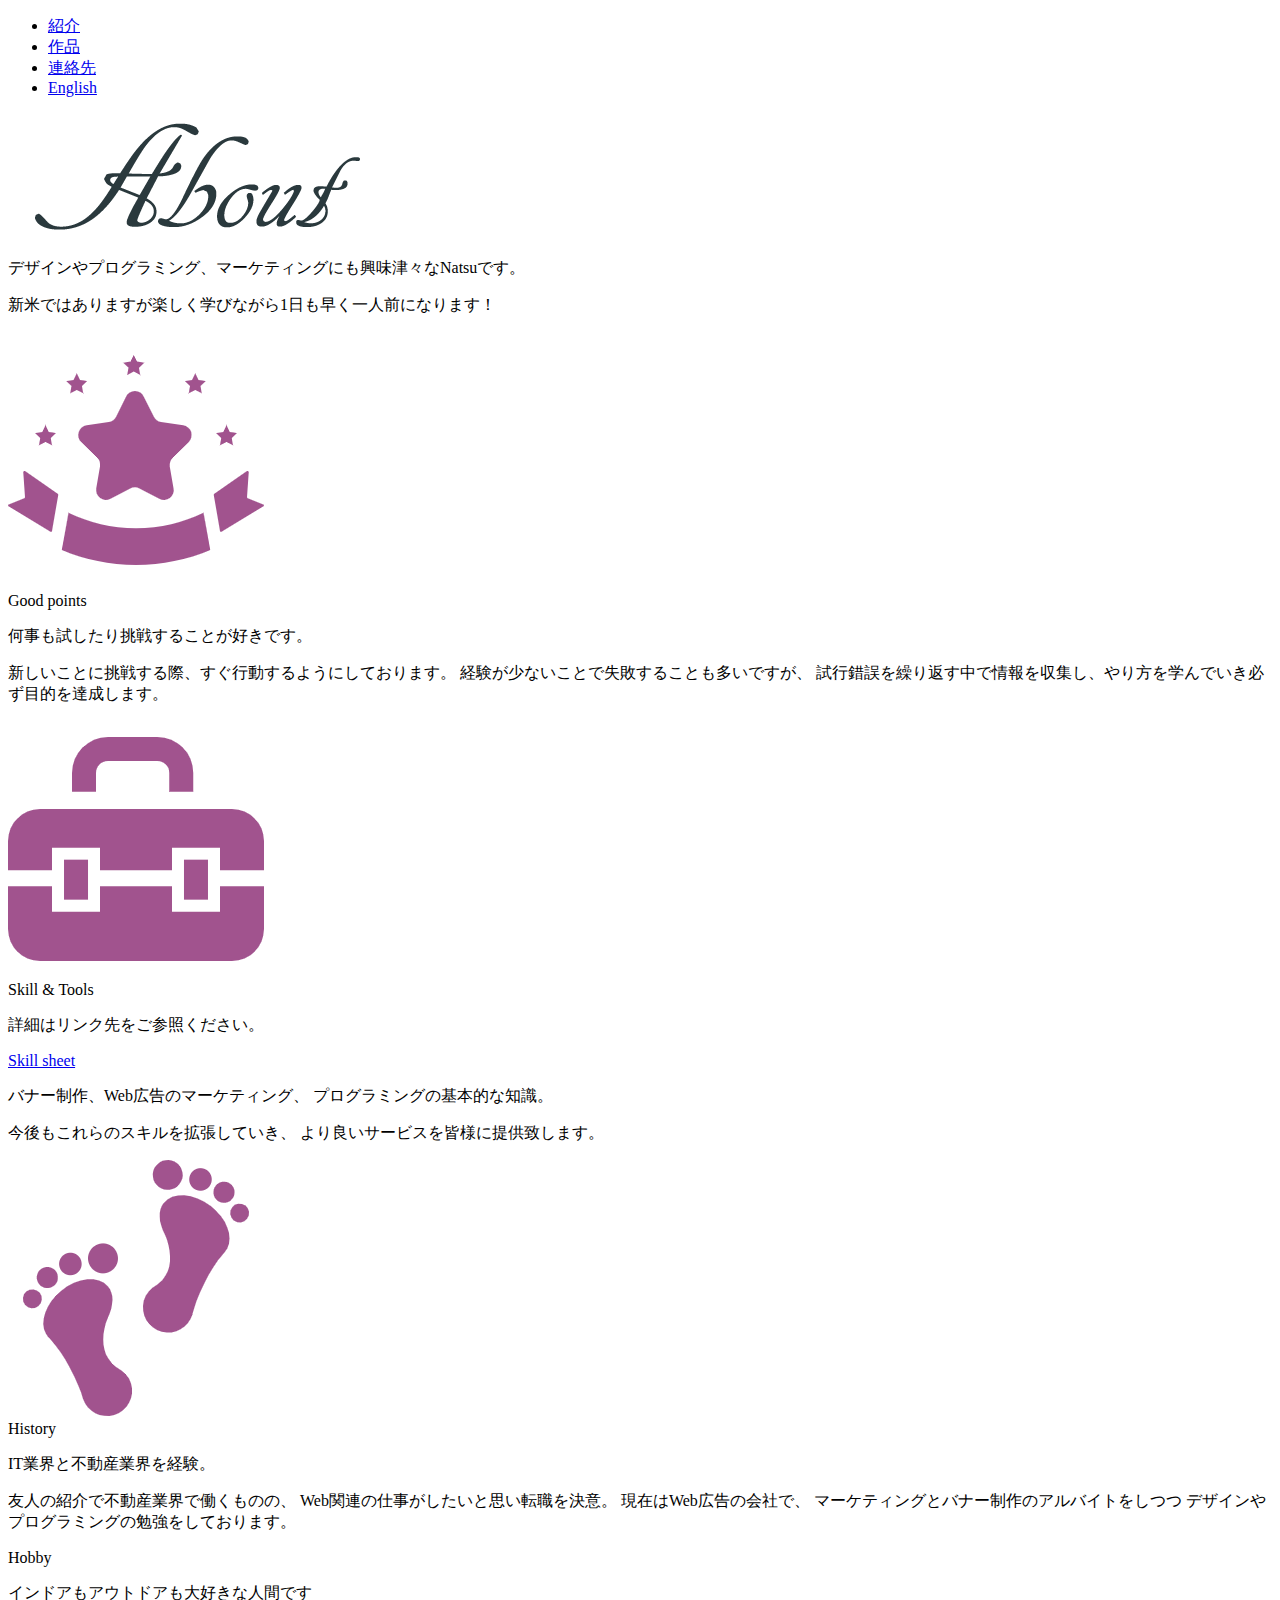
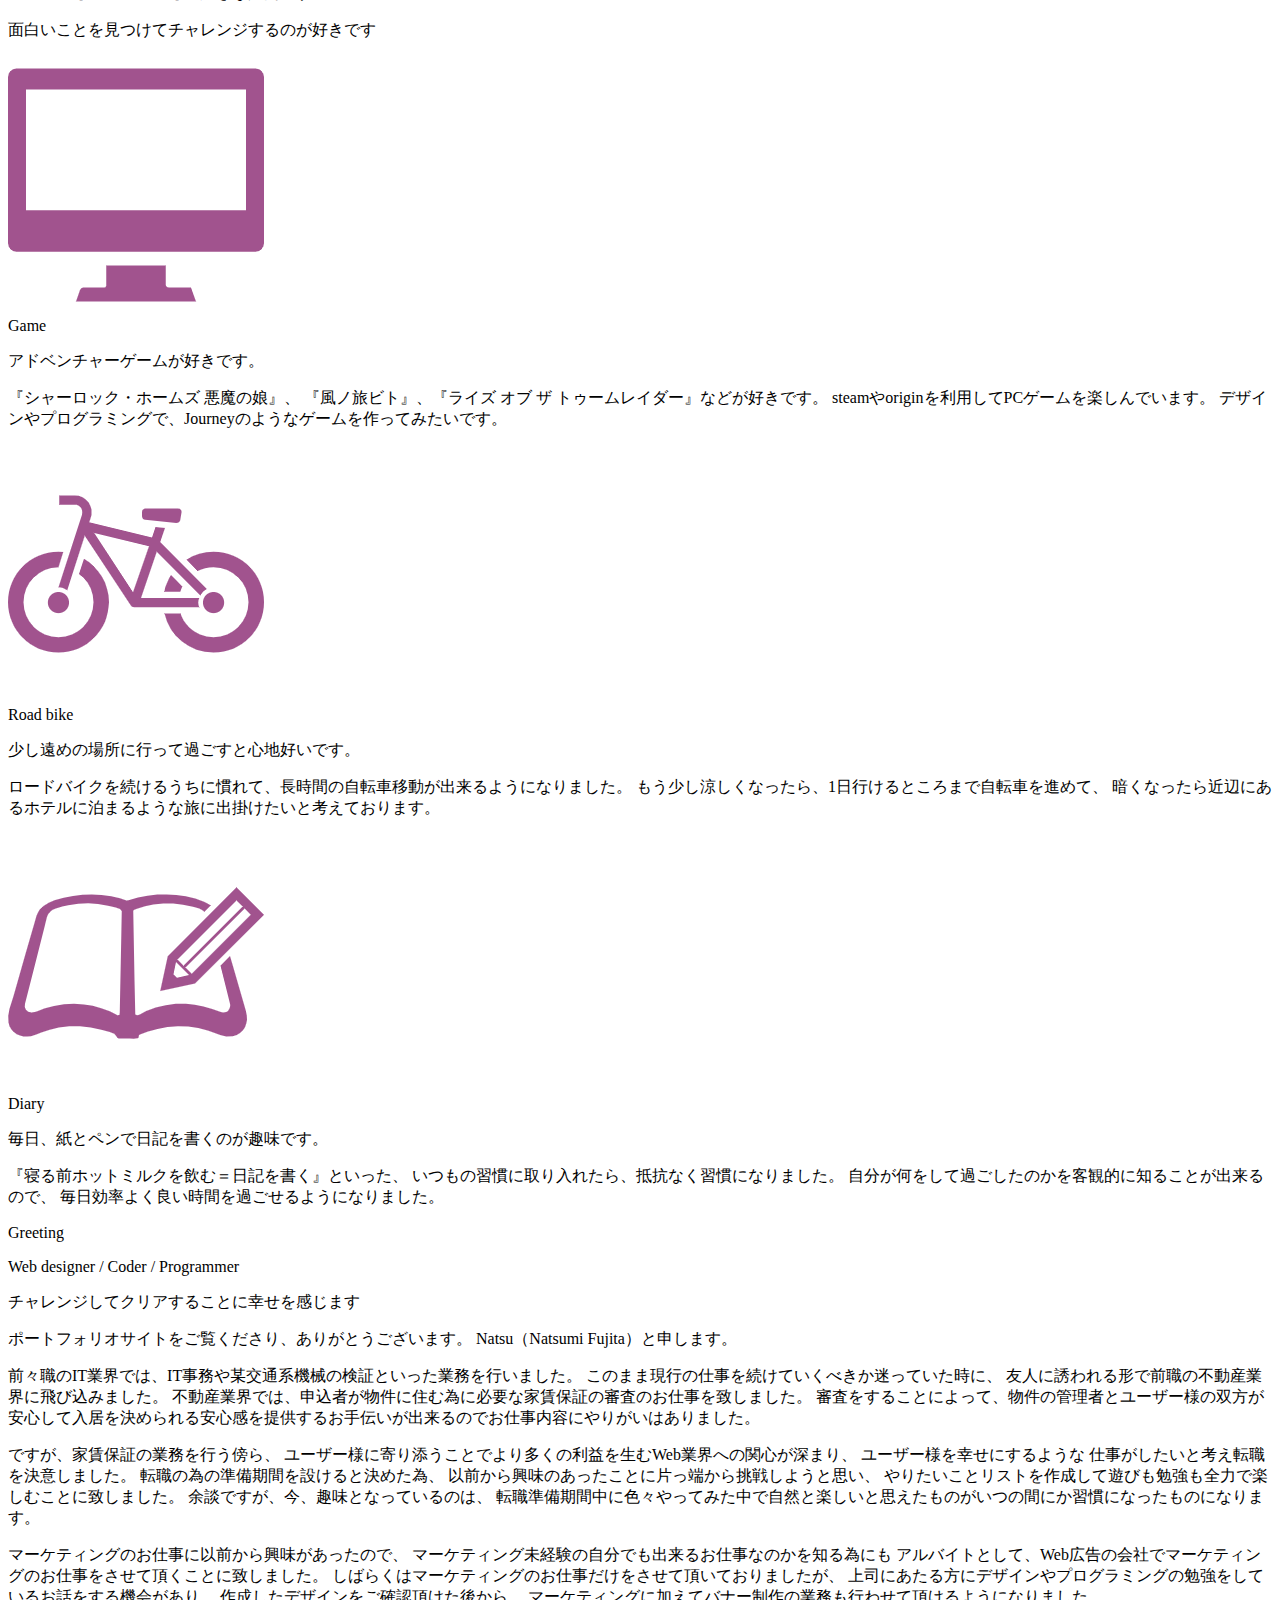
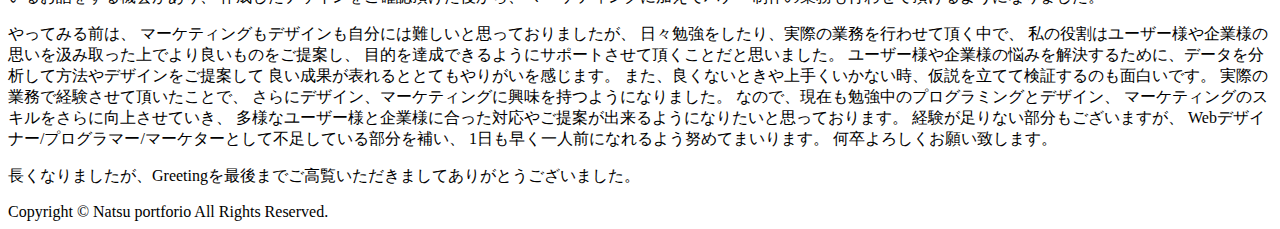
==== HTML/about.html @ 2cf08a6f "初期コミット" ====
<!DOCTYPE html>
<html lang="ja">
    <head>
        <meta charset="UTF-8">
        <meta http-equiv="Cache-Control" content="no-cache">
        <meta name="viewport" content="width=device-width,initial-scale=1">
        <link rel="shortcut icon" href="../img/favicon.ico">
        <title>About</title>
        <link rel="stylesheet" href="../css/reset.css">
        <link rel="stylesheet" href="../css/common.css">
        <link rel="stylesheet" href="../css/about.css">
        <script src="../js/main.js"></script>
    </head>
    <body>
        <!-- nav -->
        <header>
            <div class="header-logo-button">
                <a href="../index.html">
                    <div class="bird-logo"></div>
                </a>
            </div>
            <nav class="h-nav">
                <ul>
                    <li>
                        <a href="about.html" class="current">
                            <!-- JSで言語切替を行う　※日本語ver -->
                            <span class="text-jp">紹介</span>
                            <!-- JSで言語切替を行う　※英語ver -->
                            <span class="text-en">About</span>
                        </a>
                    </li>
                    <li>
                        <a href="works.html">
                            <!-- JSで言語切替を行う　※日本語ver -->
                            <span class="text-jp">作品</span>
                            <!-- JSで言語切替を行う　※英語ver -->
                            <span class="text-en">Works</span>
                        </a>
                    </li>
                    <li>
                        <a href="form.html">
                            <!-- JSで言語切替を行う　※日本語ver -->
                            <span class="text-jp">連絡先</span>
                            <!-- JSで言語切替を行う　※英語ver -->
                            <span class="text-en">Contact</span>
                        </a>
                    </li>
                    <li>
                        <a id="switch-language" href="#">
                            <!-- JSで言語切替を行う　※日本語ver -->
                            <span class="text-jp">English</span>
                            <!-- JSで言語切替を行う　※英語ver -->
                            <span class="text-en">日本語</span>
                        </a>
                    </li>
                </ul>
            </nav>
        </header>
        <div class="clear"></div>

        <div class="main-wrapper">
            <div class="main-black-cover">  <!--半透明の黒のカバー-->
                <div class="about-title">　<!--1枚目-->
                    <img alt="works" src="../img/about.png">
                    <div class="w-blank"></div>
                    <!-- JSで言語切替を行う　※日本語ver -->
                    <span class="text-jp">
                        <p class="space-p">
                            デザインやプログラミング、マーケティングにも興味津々なNatsuです。
                        </p>
                        <p class="space-p">
                            新米ではありますが楽しく学びながら1日も早く一人前になります！
                        </p>
                    </span>
                    <!-- JSで言語切替を行う　※英語ver -->
                    <span class="text-en">
                        <p class="space-p">
                            Natsu is very interested in design, programming and marketing.
                        </p>
                        <p class="space-p">
                            Although it's new, it's fun to learn and become a full-fledged person as soon as possible!
                        </p>
                    </span>
                </div>
                <div class="about-main-conts">
                    <div class="about-conts-left">
                        <img src="../img/a-good.png">
                        <div class="about-conts-sentence">
                            <span>Good points</span>
                            <div class="w-blank"></div>
                            <!-- JSで言語切替を行う　※日本語ver -->
                            <span class="text-jp">
                                <p class="space-p">何事も試したり挑戦することが好きです。</p>
                                <div class="w-blank"></div>
                                <p class="space-p turn-back-left">
                                    新しいことに挑戦する際、すぐ行動するようにしております。
                                    経験が少ないことで失敗することも多いですが、
                                    試行錯誤を繰り返す中で情報を収集し、やり方を学んでいき必ず目的を達成します。
                                </p>
                            </span>
                            <!-- JSで言語切替を行う　※英語ver -->
                            <span class="text-en">
                                <p class="space-p">I like to try and challenge everything.</p>
                                <div class="w-blank"></div>
                                <p class="space-p turn-back-left">
                                    When I try something new, I try to act immediately.
                                    I often fail because I have little experience,
                                    Through repeated trial and error,
                                    we will collect information and learn how to do it to achieve our goals.
                                </p>
                            </span>
                        </div>
                    </div>
                    <div class="about-conts-center">
                        <img src="../img/a-tool.png">
                        <div class="about-conts-sentence">
                            <span>Skill & Tools</span>
                            <div class="w-blank"></div>
                            <!-- JSで言語切替を行う　※日本語ver -->
                            <span class="text-jp">
                                <p class="space-p">
                                    詳細はリンク先をご参照ください。
                                </p>
                                <a href="https://docs.google.com/spreadsheets/d/1wpYyXyzi2_1mFiCAtRe0mnYwj4gv9S7UxGMH-1bFIIs/edit?usp=sharing">
                                    Skill sheet
                                </a>
                                <p class="space-p turn-back-left">
                                    バナー制作、Web広告のマーケティング、
                                    プログラミングの基本的な知識。
                                </p>
                                <p class="space-p turn-back-left">
                                    今後もこれらのスキルを拡張していき、
                                    より良いサービスを皆様に提供致します。
                                </p>
                            </span>
                            <!-- JSで言語切替を行う　※英語ver -->
                            <span class="text-en">
                                <p class="space-p">
                                    Please refer to the link for details.
                                </p>
                                <a href="https://docs.google.com/spreadsheets/d/1wpYyXyzi2_1mFiCAtRe0mnYwj4gv9S7UxGMH-1bFIIs/edit?usp=sharing">
                                    Skill sheet
                                </a>
                                <p class="space-p turn-back-left">
                                    Banner production, web advertising marketing,
                                    Basic programming knowledge.
                                </p>
                                <p class="space-p turn-back-left">
                                    We will continue to expand these skills,
                                    We will provide you with better service.
                                </p>
                            </span>
                        </div>
                    </div>
                    <div class="about-conts-right">
                        <img src="../img/a-history.png">
                        <div class="about-conts-sentence">
                            <span>History</span>
                            <div class="w-blank"></div>
                            <!-- JSで言語切替を行う　※日本語ver -->
                            <span class="text-jp">
                                <p class="space-p">IT業界と不動産業界を経験。</p>
                                <div class="w-blank"></div>
                                <p class="space-p turn-back-left">
                                    友人の紹介で不動産業界で働くものの、
                                    Web関連の仕事がしたいと思い転職を決意。
                                    現在はWeb広告の会社で、
                                    マーケティングとバナー制作のアルバイトをしつつ
                                    デザインやプログラミングの勉強をしております。
                                </p>
                            </span>
                            <!-- JSで言語切替を行う　※英語ver -->
                            <span class="text-en">
                                <p class="space-p">Experienced the IT and real estate industries.</p>
                                <div class="w-blank"></div>
                                <p class="space-p turn-back-left">
                                    Although he works in the real estate industry with the introduction of a friend,
                                    I decided to change jobs because I wanted to do Web-related work.
                                    Currently a web advertising company,
                                    While working part-time in marketing and banner production
                                    I am studying design and programming.
                                </p>
                            </span>
                        </div>
                    </div>
                    <div class="clear"></div>
                </div>

                <!--2枚目-->
                <div class="about-title about-subject">
                    <span>Hobby</span>
                    <div class="w-blank"></div>
                    <!-- JSで言語切替を行う　※日本語ver -->
                    <span class="text-jp">
                        <p class="space-p">インドアもアウトドアも大好きな人間です</p>
                        <p class="space-p">面白いことを見つけてチャレンジするのが好きです</p>
                    </span>
                    <!-- JSで言語切替を行う　※英語ver -->
                    <span class="text-en">
                        <p class="space-p">I'm a person who loves indoors and outdoors.</p>
                        <p class="space-p">I like to find interesting things and challenge them.</p>
                    </span>
                </div>
                <div class="about-main-conts">
                    <div class="about-conts-left">
                        <img src="../img/h-pcgame.png">
                        <div class="about-conts-sentence">
                            <span>Game</span>
                            <div class="w-blank"></div>
                            <!-- JSで言語切替を行う　※日本語ver -->
                            <span class="text-jp">
                                <p class="space-p">
                                    アドベンチャーゲームが好きです。
                                </p>
                                <div class="w-blank"></div>
                                <p class="space-p turn-back-left">
                                    『シャーロック・ホームズ 悪魔の娘』、
                                    『風ノ旅ビト』、『ライズ オブ ザ トゥームレイダー』などが好きです。
                                    steamやoriginを利用してPCゲームを楽しんでいます。
                                    デザインやプログラミングで、Journeyのようなゲームを作ってみたいです。
                                </p>
                            </span>
                            <!-- JSで言語切替を行う　※英語ver -->
                            <span class="text-en">
                                <p class="space-p">
                                    I like adventure games.
                                </p>
                                <div class="w-blank"></div>
                                <p class="space-p turn-back-left">
                                    I like "Sherlock Holmes Devil's Daughter",
                                    "Journey" and "Rise of the Tomb Raider".
                                    I enjoy PC games using steam and origin.
                                    I want to make a game like Journey by designing and programming.
                                </p>
                            </span>
                        </div>
                    </div>
                    <div class="about-conts-center">
                        <img src="../img/h-cicle.png">
                        <div class="about-conts-sentence">
                            <span>Road bike</span>
                            <div class="w-blank"></div>
                            <!-- JSで言語切替を行う　※日本語ver -->
                            <span class="text-jp">
                                <p class="space-p">
                                    少し遠めの場所に行って過ごすと心地好いです。
                                </p>
                                <div class="w-blank"></div>
                                <p class="space-p turn-back-left">
                                    ロードバイクを続けるうちに慣れて、長時間の自転車移動が出来るようになりました。
                                    もう少し涼しくなったら、1日行けるところまで自転車を進めて、
                                    暗くなったら近辺にあるホテルに泊まるような旅に出掛けたいと考えております。
                                </p>
                            </span>
                            <!-- JSで言語切替を行う　※英語ver -->
                            <span class="text-en">
                                <p class="space-p">
                                    It's nice to go to a place a little further away.
                                </p>
                                <div class="w-blank"></div>
                                <p class="space-p turn-back-left">
                                    As I continued to ride my road bike, I got used to it and became able to move for a long time.
                                    When it gets a little cooler, push your bike to a place where you can go for a day,
                                    I would like to go on a trip like staying at a nearby hotel when it gets dark.
                                </p>
                            </span>
                        </div>
                    </div>
                    <div class="about-conts-right">
                        <img src="../img/h-write.png">
                        <div class="about-conts-sentence">
                            <span>Diary</span>
                            <div class="w-blank"></div>

                            <!-- JSで言語切替を行う　※日本語ver -->
                            <span class="text-jp">
                                <p class="space-p">毎日、紙とペンで日記を書くのが趣味です。</p>
                                <div class="w-blank"></div>
                                <p class="space-p turn-back-left">
                                    『寝る前ホットミルクを飲む＝日記を書く』といった、
                                    いつもの習慣に取り入れたら、抵抗なく習慣になりました。
                                    自分が何をして過ごしたのかを客観的に知ることが出来るので、
                                    毎日効率よく良い時間を過ごせるようになりました。
                                </p>
                            </span>
                            <!-- JSで言語切替を行う　※英語ver -->
                            <span class="text-en">
                                <p class="space-p">My hobby is writing a diary with paper and a pen every day.</p>
                                <div class="w-blank"></div>
                                <p class="space-p turn-back-left">
                                    "Drink hot milk before bed = write a diary"
                                    After incorporating it into my usual habits,
                                    it became a habit without resistance.
                                    You can objectively know what you have done,
                                    I am able to spend good time efficiently every day.
                                </p>
                            </span>
                        </div>
                    </div>
                    <div class="clear"></div>
                </div>

                <!--3枚目-->
                <div class="about-title about-subject">
                    <span>Greeting</span>
                    <div class="w-blank"></div>
                    <!-- JSで言語切替を行う　※日本語ver -->
                    <span class="text-jp">
                        <p class="space-p">Web designer / Coder / Programmer</p>
                        <p class="space-p">チャレンジしてクリアすることに幸せを感じます</p>
                    </span>
                    <!-- JSで言語切替を行う　※英語ver -->
                    <span class="text-en">
                        <p class="space-p">Web designer / Coder / Programmer</p>
                        <p class="space-p">I feel happy to try and clear.</p>
                    </span>
                </div>
                <div class="greeting-wrapper">
                    <div class="f-sentence">

                        <!-- JSで言語切替を行う　※日本語ver -->
                        <span class="text-jp">
                            <p class="space-p">
                                ポートフォリオサイトをご覧くださり、ありがとうございます。
                                Natsu（Natsumi Fujita）と申します。
                            </p>
                            <div class="w-blank"></div>
                            <p class="space-p">
                                前々職のIT業界では、IT事務や某交通系機械の検証といった業務を行いました。
                                このまま現行の仕事を続けていくべきか迷っていた時に、
                                友人に誘われる形で前職の不動産業界に飛び込みました。
                                不動産業界では、申込者が物件に住む為に必要な家賃保証の審査のお仕事を致しました。
                                審査をすることによって、物件の管理者とユーザー様の双方が安心して入居を決められる安心感を提供するお手伝いが出来るのでお仕事内容にやりがいはありました。
                            </p>
                            <p class="space-p">
                                ですが、家賃保証の業務を行う傍ら、
                                ユーザー様に寄り添うことでより多くの利益を生むWeb業界への関心が深まり、
                                ユーザー様を幸せにするような 仕事がしたいと考え転職を決意しました。
                                転職の為の準備期間を設けると決めた為、
                                以前から興味のあったことに片っ端から挑戦しようと思い、
                                やりたいことリストを作成して遊びも勉強も全力で楽しむことに致しました。
                                余談ですが、今、趣味となっているのは、
                                転職準備期間中に色々やってみた中で自然と楽しいと思えたものがいつの間にか習慣になったものになります。
                            </p>
                            <div class="w-blank"></div>
                            <p class="space-p">
                                マーケティングのお仕事に以前から興味があったので、
                                マーケティング未経験の自分でも出来るお仕事なのかを知る為にも
                                アルバイトとして、Web広告の会社でマーケティングのお仕事をさせて頂くことに致しました。
                                しばらくはマーケティングのお仕事だけをさせて頂いておりましたが、
                                上司にあたる方にデザインやプログラミングの勉強をしているお話をする機会があり、
                                作成したデザインをご確認頂けた後から、
                                マーケティングに加えてバナー制作の業務も行わせて頂けるようになりました。
                            </p>
                            <p class="space-p">
                                やってみる前は、
                                マーケティングもデザインも自分には難しいと思っておりましたが、
                                日々勉強をしたり、実際の業務を行わせて頂く中で、
                                私の役割はユーザー様や企業様の思いを汲み取った上でより良いものをご提案し、
                                目的を達成できるようにサポートさせて頂くことだと思いました。
                                ユーザー様や企業様の悩みを解決するために、データを分析して方法やデザインをご提案して
                                良い成果が表れるととてもやりがいを感じます。
                                また、良くないときや上手くいかない時、仮説を立てて検証するのも面白いです。
                                実際の業務で経験させて頂いたことで、
                                さらにデザイン、マーケティングに興味を持つようになりました。
                                なので、現在も勉強中のプログラミングとデザイン、
                                マーケティングのスキルをさらに向上させていき、
                                多様なユーザー様と企業様に合った対応やご提案が出来るようになりたいと思っております。
                                経験が足りない部分もございますが、
                                Webデザイナー/プログラマー/マーケターとして不足している部分を補い、
                                1日も早く一人前になれるよう努めてまいります。
                                何卒よろしくお願い致します。
                            </p>
                            <div class="w-blank"></div>
                            <p class="space-p">
                            長くなりましたが、Greetingを最後までご高覧いただきましてありがとうございました。
                            </p>
                        </span>

                        <!-- JSで言語切替を行う　※英語ver -->
                        <span class="text-en">
                            <p class="space-p">
                                Thank you for visiting our portfolio site.
                                My name is Natsu (Natsumi Fujita).
                            </p>
                            <div class="w-blank"></div>
                            <p class="space-p">
                                In the IT industry, where I had a previous job, I worked on IT office work and verification of certain transportation machinery.
                                When I was wondering if I should continue my current work,
                                I was invited by a friend and jumped into my previous real estate industry.
                                In the real estate industry, I worked on the rent guarantee examination necessary for the applicant to live in the property.
                                By doing the screening, we can help both the property manager and the user to feel secure that they can decide to move in with peace of mind, so the work content was rewarding.
                            </p>
                            <p class="space-p">
                                However, while doing the rent guarantee business,
                                Increasing interest in the web industry, which makes more profit by staying close to users,
                                I decided to change jobs because I wanted to do a job that would make users happy.
                                Because I decided to set up a preparation period for changing jobs,
                                I wanted to try something that I was interested in before,
                                I made a list of what I want to do and decided to enjoy playing and studying with all my might.
                                As an aside, my current hobby is
                                What I found to be fun while doing various things during the preparation period for changing jobs suddenly becomes a habit.
                            </p>
                            <div class="w-blank"></div>
                            <p class="space-p">
                                I've always been interested in marketing jobs,
                                Even if you have no marketing experience to know if it is a job you can do
                                As a part-time job, I decided to do marketing work at a Web advertising company.
                                I worked only for marketing for a while,
                                I have an opportunity to talk to my boss who is studying design and programming,
                                After confirming the created design,
                                In addition to marketing, we are now able to do banner production.
                            </p>
                            <p class="space-p">
                                Before I tried
                                I thought that marketing and design were difficult for me,
                                While studying everyday and doing actual work,
                                My role is to suggest better ones after taking the thoughts of users and companies into consideration.
                                I thought it would be helpful to help me achieve my purpose.
                                In order to solve the problems of users and companies, we analyze the data and propose methods and designs.
                                I find it very rewarding to see good results.
                                It's also interesting to make hypotheses and test when things aren't good or go wrong.
                                By experiencing the actual work,
                                Furthermore, I became interested in design and marketing.
                                So I'm still studying programming and design,
                                We will further improve our marketing skills,
                                We would like to be able to provide support and suggestions that suit a variety of users and companies.
                                Although there are some parts that I lack experience,
                                As a web designer/programmer/marketer, fill in the missing parts,
                                We will do our best to become a full person as soon as possible.
                                Thank you for your cooperation.
                            </p>
                            <div class="w-blank"></div>
                            <p class="space-p">
                                It's been a long time, but thank you for visiting Greeting.
                            </p>
                    </span>



                        <div class="clear"></div>
                    </div>
                </div>
            </div>
        </div>

        <!--フッター-->
        <footer>
            <div class="footer-text-box">
                        <span>
                            Copyright © Natsu portforio All Rights Reserved.
                        </span>
            </div>
        </footer>
    </body>
</html>
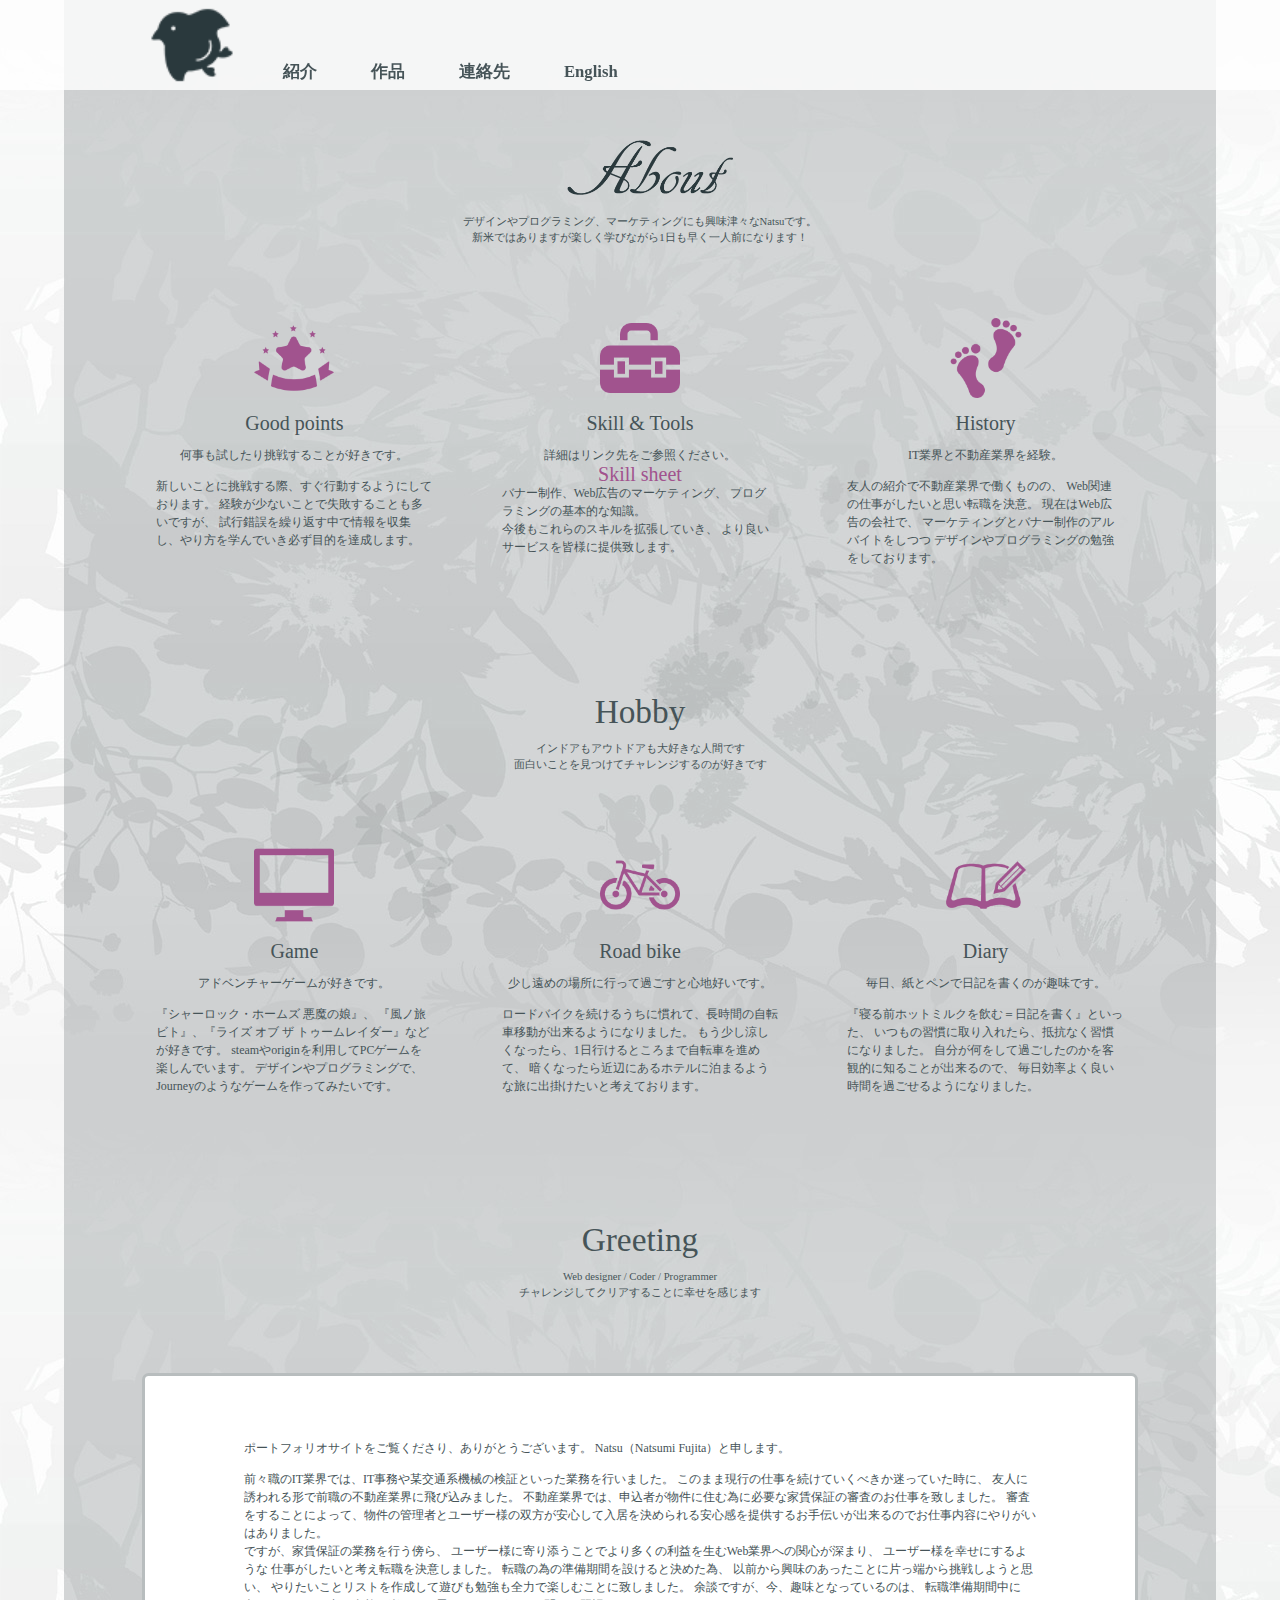
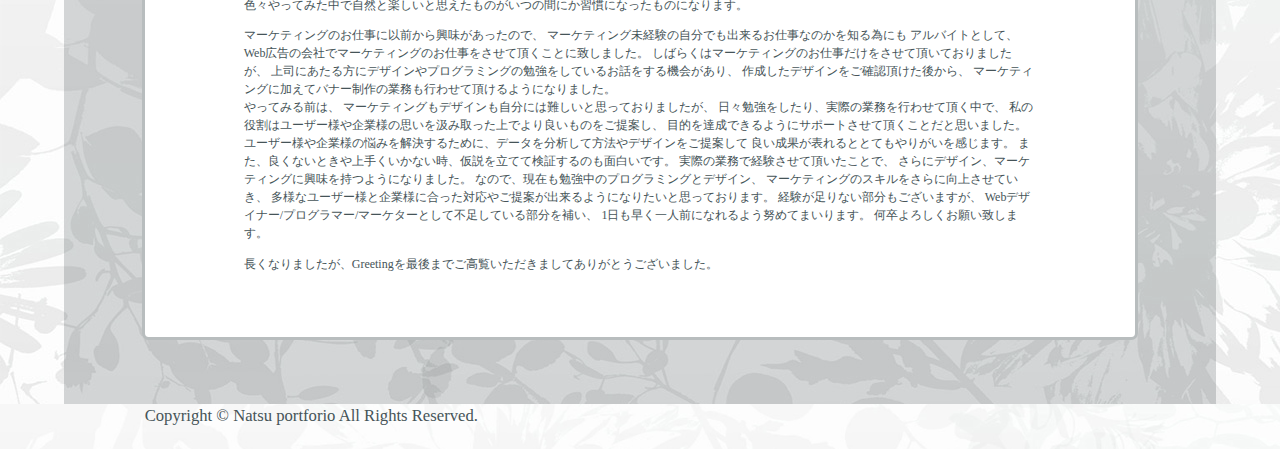
==== commit ec75075f: "cssパスを修正" ====
--- a/HTML/about.html
+++ b/HTML/about.html
@@ -6,9 +6,9 @@
         <meta name="viewport" content="width=device-width,initial-scale=1">
         <link rel="shortcut icon" href="../img/favicon.ico">
         <title>About</title>
-        <link rel="stylesheet" href="../css/reset.css">
-        <link rel="stylesheet" href="../css/common.css">
-        <link rel="stylesheet" href="../css/about.css">
+        <link rel="stylesheet" href="../CSS/reset.css">
+        <link rel="stylesheet" href="../CSS/common.css">
+        <link rel="stylesheet" href="../CSS/about.css">
         <script src="../js/main.js"></script>
     </head>
     <body>
--- a/CSS/common.css
+++ b/CSS/common.css
@@ -0,0 +1,209 @@
+/*一般的な、全体のCSSに共通しているものをこちらのCSSに記述している*/
+
+/*共通*/
+html{
+    height: 100%;
+}
+
+body{
+    font-family: "sans-serif","arial,Century","Times New Roman";
+    width: 100%; /*レスポンシブ：横幅*/
+    height: 100%;
+    overflow-x:hidden;
+    color: #465458;
+    background: #f7fafa url("../img/background-img2.jpg"); /*花の模様の背景画像*/
+    background-size: cover;
+}
+
+header{
+    height: 10%;
+    background-color: rgba(255,255,255,0.3);
+    position: relative;
+}
+
+footer{
+    height: 5%;
+    font-size: 20px;
+}
+
+ul{
+    list-style: none;
+}
+
+/*英語をデフォルトで非表示にする*/
+.text-en{
+    display: none;
+}
+
+/*クリア*/
+.clear{
+    clear: both;
+}
+
+/*改行*/
+.br::before {
+    content: "\A" ;
+    white-space: pre ;
+}
+
+/*以下から、クラスごとのｃｓｓ*/
+/*home-wrapper*/
+.main-wrapper{
+    height: initial;
+    position: relative;
+}
+
+/*黒バードのlogo画像*/
+.header-logo-button{
+    padding-left: 10%;
+    display: inline-block;
+    width: 10%;
+    height: 100%;
+    float: left;
+}
+
+.bird-logo{
+    background-image: url("../img/bird-logo.png");
+    width: 100%;
+    background-repeat: no-repeat;
+    height: 100%;
+    background-size: contain;
+    background-position: center;
+}
+
+/*ヘッダーの位置やサイズの調整、currentとhoverでカーソルあたるとcssアニメ*/
+.h-nav{
+    display: inline-block;
+    font-size: calc(100vw/(1920/23));
+    position: absolute;
+    bottom: 0;
+}
+
+.h-nav ul li{
+    list-style: none;
+    float: left;
+    padding: 0 3vh 1vh 3vh;
+    font-weight: bold;
+}
+.h-nav ul li a{
+    text-decoration: none;
+    color: #465458;
+    font-size: calc(100vw/(1920/25));
+}
+.h-nav ul li.current a{
+    color: #465458;
+    border-bottom: #465458 2px solid;
+}
+.h-nav ul li a:hover{
+    color: #a1538e;
+    border-bottom: none;
+    cursor: pointer;
+}
+
+/*透明で黒いカバー*/
+.main-black-cover{
+    width:90%;
+    height:initial;
+    margin:0 5%;
+    background: rgba(43,57,61,0.2);
+    z-index: 20;
+}
+
+/*フッター*/
+.footer-text-box{
+    padding-left: 10%;
+}
+
+.footer-text-box span{
+    padding-left: 2%;
+    font-size: calc(100vw/(1920/25));
+}
+
+.footer-text-box a{
+    text-decoration: none;
+    color: #465458;
+}
+
+.footer-text-box a:hover{
+    color: #a1538e;
+    border-bottom: #a1538e 2px solid;
+    cursor: pointer;
+}
+
+
+/*タブレット縦向き　0.5～0.8までのアスペクト比*/
+@media screen and (max-aspect-ratio: 8/10){
+
+    .main-wrapper{
+        overflow: hidden;
+        width: 100%;
+    }
+
+    .main-black-cover {
+        width: 100%;
+        margin: 0;
+    }
+
+    /*header*/
+    .header-logo-button{
+        padding-left: 5%;
+    }
+
+    .h-nav ul li {
+        padding: 0px 5px 10px 30px;
+    }
+
+    .h-nav ul li a{
+        font-size: calc(100vw/(1920/80)); /*80px*/
+    }
+
+    /*footer*/
+    .f-blank {
+        height: 15%;
+    }
+
+    .footer-text-box {
+        padding-left: 5%;
+    }
+
+    .footer-text-box span {
+        font-size: calc(100vw/(1920/50))
+    }
+}
+
+
+/*pc, スマホ横向き　1.8～2.5までのアスペクト比*/
+@media screen and (min-aspect-ratio: 18/10) {
+    /*header*/
+    .h-nav ul li a {
+        font-size: calc(100vw / (1920 / 28));
+    }
+
+    /*footer*/
+    .footer-text-box span {
+        font-size: calc(100vw/(1920/15));
+    }
+
+    .f-blank {
+        height: 10%;
+    }
+}
+
+
+
+
+
+/*スマホ　縦向き*/
+/*　必要になれば使用予定！
+@media screen and (max-aspect-ratio: 5/10){
+
+}
+*/
+
+
+/*PC、タブレット横向き、スマホ横向き*/
+/*　必要になれば使用予定！
+@media screen and (min-aspect-ratio: 8/10) and (max-aspect-ratio: 18/10){
+
+}
+*/--- a/CSS/about.css
+++ b/CSS/about.css
@@ -0,0 +1,194 @@
+/*共通*/
+header{
+    position: fixed;
+    z-index: 100;
+    width: 100%;
+    background-color: rgba(255,255,255,0.8);
+}
+
+.main-wrapper{
+    background-image: url("../img/background-img2.jpg");
+}
+
+
+.main-black-cover{
+    padding-bottom: 5%;
+}
+
+a{
+    text-decoration: none;
+    color: #a1538e;
+}
+
+a:hover{
+    color: #77155f;
+    border-bottom: none;
+}
+
+.w-blank{
+    height: 1vw;
+}
+
+.space-p{
+    line-height: 1.5em;
+}
+
+/*works-title*/
+.about-title{
+    padding-top: 15vh;
+    padding-bottom: 8vh;
+    text-align: center;
+}
+
+.about-title img {
+    width: 15%;
+    height: initial;
+}
+
+.about-title p{
+    font-size: calc(100vw/(1920/16));
+}
+
+.about-title span{
+    font-size: calc(100vw/(1920/50));
+}
+
+.about-subject{
+    padding-top: initial;
+}
+
+
+/*main-conts*/
+.about-main-conts{
+    width: 100%;
+    margin-bottom: 10vw;
+}
+
+.about-conts-left ,.about-conts-center ,.about-conts-right{
+    width: 30%;
+    float: left;
+    text-align: center;
+}
+
+.about-conts-left{
+    margin-left: 5%;
+}
+
+.about-conts-right{
+    margin-right: 5%;
+}
+
+.about-conts-left img ,.about-conts-center img ,.about-conts-right img{
+    width: calc(100vw/(1920/120));
+}
+
+.about-conts-sentence{
+    width: 80%;
+    margin: 0 auto;
+    padding-top: 1vw;
+}
+
+.about-conts-sentence span{
+    font-size: calc(100vw/(1920/30));
+}
+
+.about-conts-sentence p{
+    font-size: calc(100vw/(1920/18));
+}
+
+.turn-back-left{
+    text-align: left;
+}
+
+/*Greetingの薄いの背景*/
+.greeting-wrapper{
+    width: 86%;
+    background-color: #ffffff;
+    border: solid calc(100vw/(1920/5)) #b8bdbe;
+    border-radius: calc(100vw/(1920/10));
+    margin: 0 auto;
+    padding-top: 7vh;
+}
+
+.f-sentence{
+    width: 80%;
+    margin: 0 auto;
+    line-height: 1.5vw;
+    padding-bottom: 5vw;
+}
+
+.f-sentence p{
+    font-size: calc(100vw/(1920/18));
+}
+
+/*footer*/
+.footer-text-box{
+    padding: 0 5%;
+}
+
+.footer-text-box span{
+    padding-left: 7%;
+}
+
+/*タブレット縦向き　0.5～0.8までのアスペクト比*/
+@media screen and (max-aspect-ratio: 8/10){
+    .about-title{
+        padding-bottom: 6vw;
+    }
+
+    .about-title img {
+        width: 40%;
+    }
+
+    .about-title p {
+        font-size: calc(100vw/(1920/55));
+    }
+
+    .about-title span{
+        font-size: calc(100vw/(1920/180));
+    }
+
+    .about-subject{
+        padding-top: 5vw;
+    }
+
+    .w-blank {
+        height: 2vw;
+    }
+
+    .about-conts-sentence span {
+        font-size: calc(100vw/(1920/100));
+    }
+
+    .about-conts-left, .about-conts-center, .about-conts-right{
+        width: 100%;
+        padding-bottom: 7vh;
+        padding-top: 3vh;
+    }
+
+    .about-conts-left{
+        margin-left:initial;
+    }
+
+    .about-conts-left img, .about-conts-center img, .about-conts-right img{
+        width: calc(100vw/(1920/420));
+    }
+
+    .about-conts-sentence p{
+        font-size: calc(100vw/(1920/70));
+    }
+
+    .greeting-wrapper {
+        width: 90%;
+    }
+
+    .f-sentence{
+        width: 88%;
+    }
+
+    .f-sentence p {
+        font-size: calc(100vw/(1920/65));
+    }
+
+
+}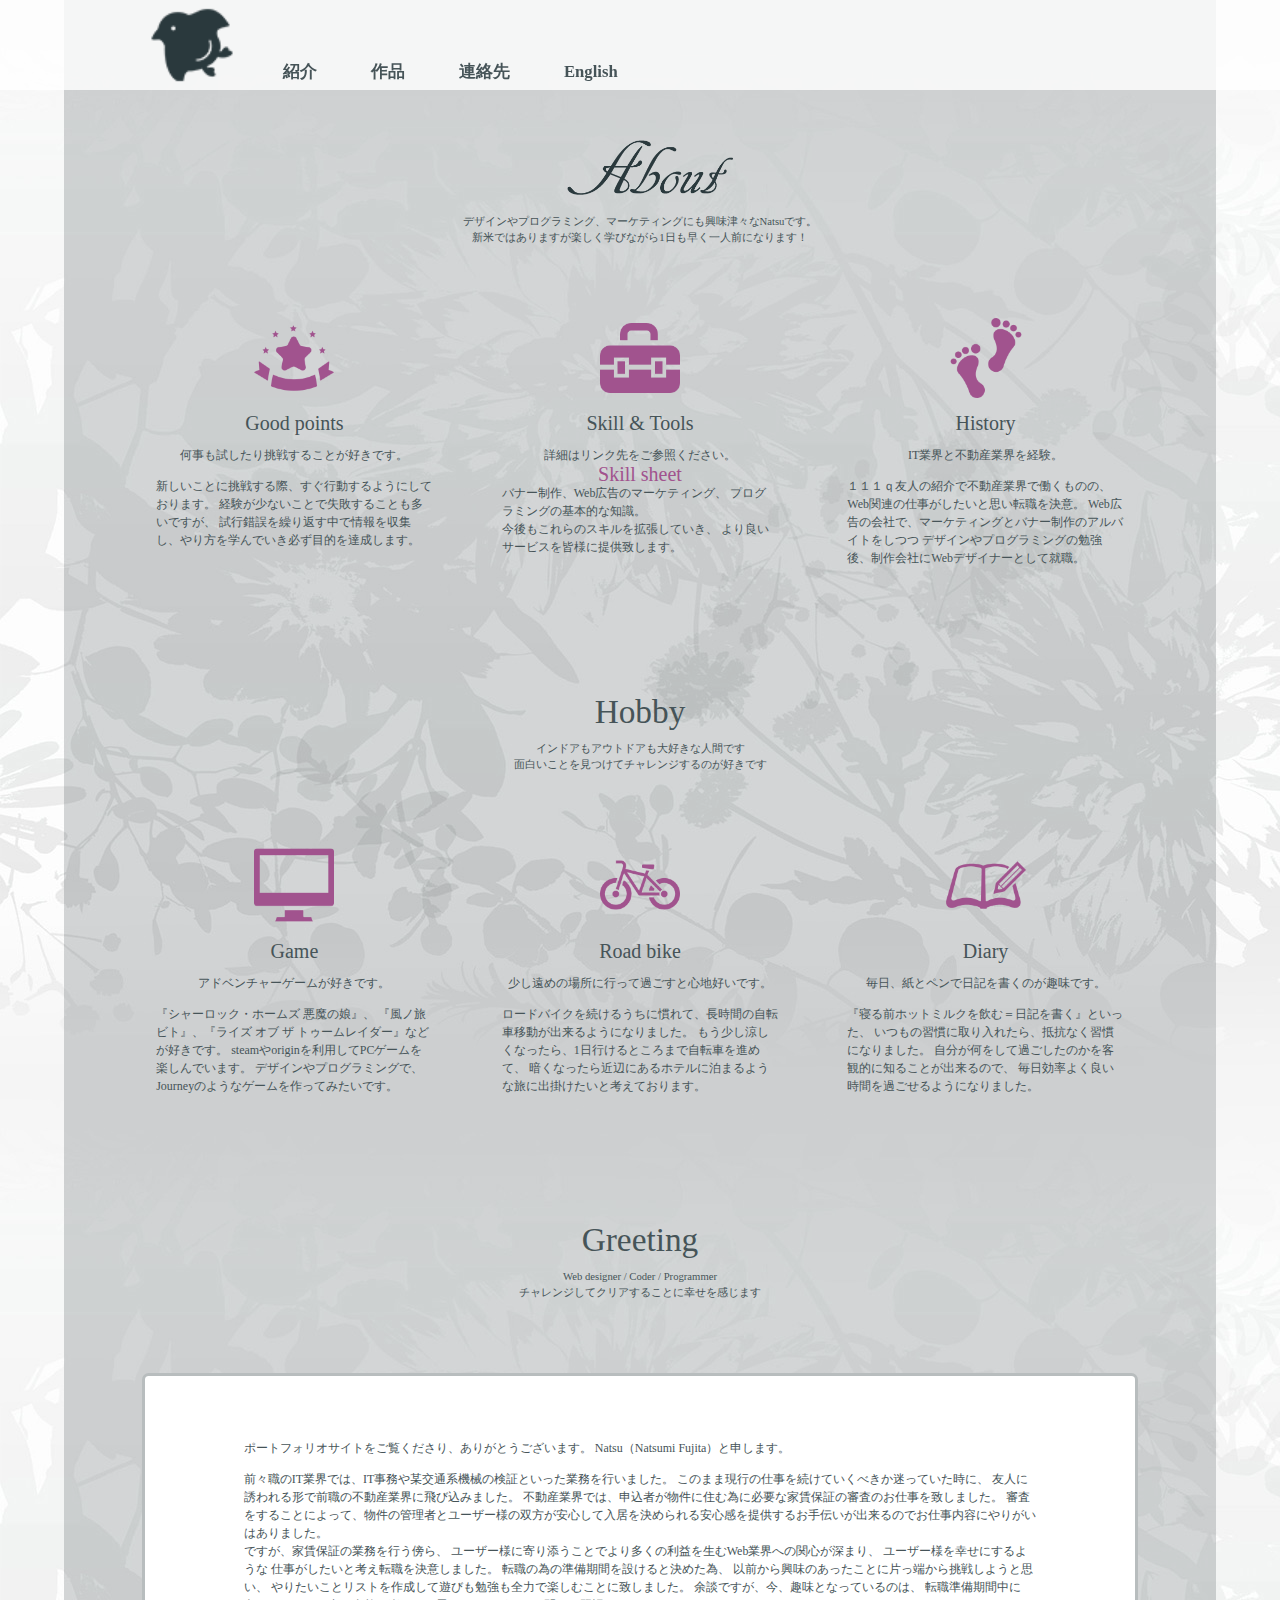
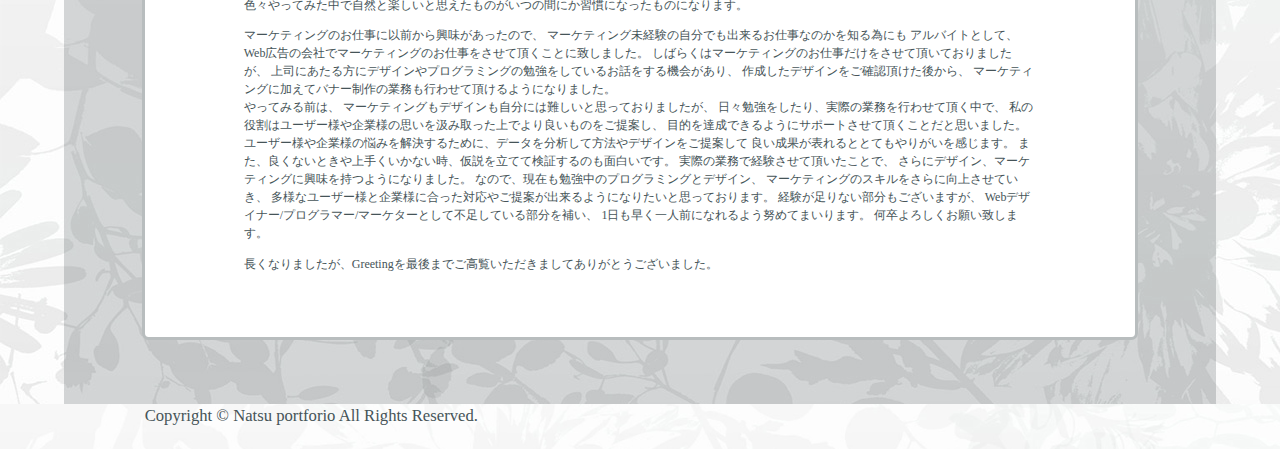
==== commit d7c77798: "https://github.com/mikanbiyori/portfolio/issues/9 経歴を更新した" ====
--- a/HTML/about.html
+++ b/HTML/about.html
@@ -162,11 +162,10 @@
                                 <p class="space-p">IT業界と不動産業界を経験。</p>
                                 <div class="w-blank"></div>
                                 <p class="space-p turn-back-left">
-                                    友人の紹介で不動産業界で働くものの、
+                                    １１１ｑ友人の紹介で不動産業界で働くものの、
                                     Web関連の仕事がしたいと思い転職を決意。
-                                    現在はWeb広告の会社で、
-                                    マーケティングとバナー制作のアルバイトをしつつ
-                                    デザインやプログラミングの勉強をしております。
+                                    Web広告の会社で、マーケティングとバナー制作のアルバイトをしつつ
+                                    デザインやプログラミングの勉強後、制作会社にWebデザイナーとして就職。
                                 </p>
                             </span>
                             <!-- JSで言語切替を行う　※英語ver -->
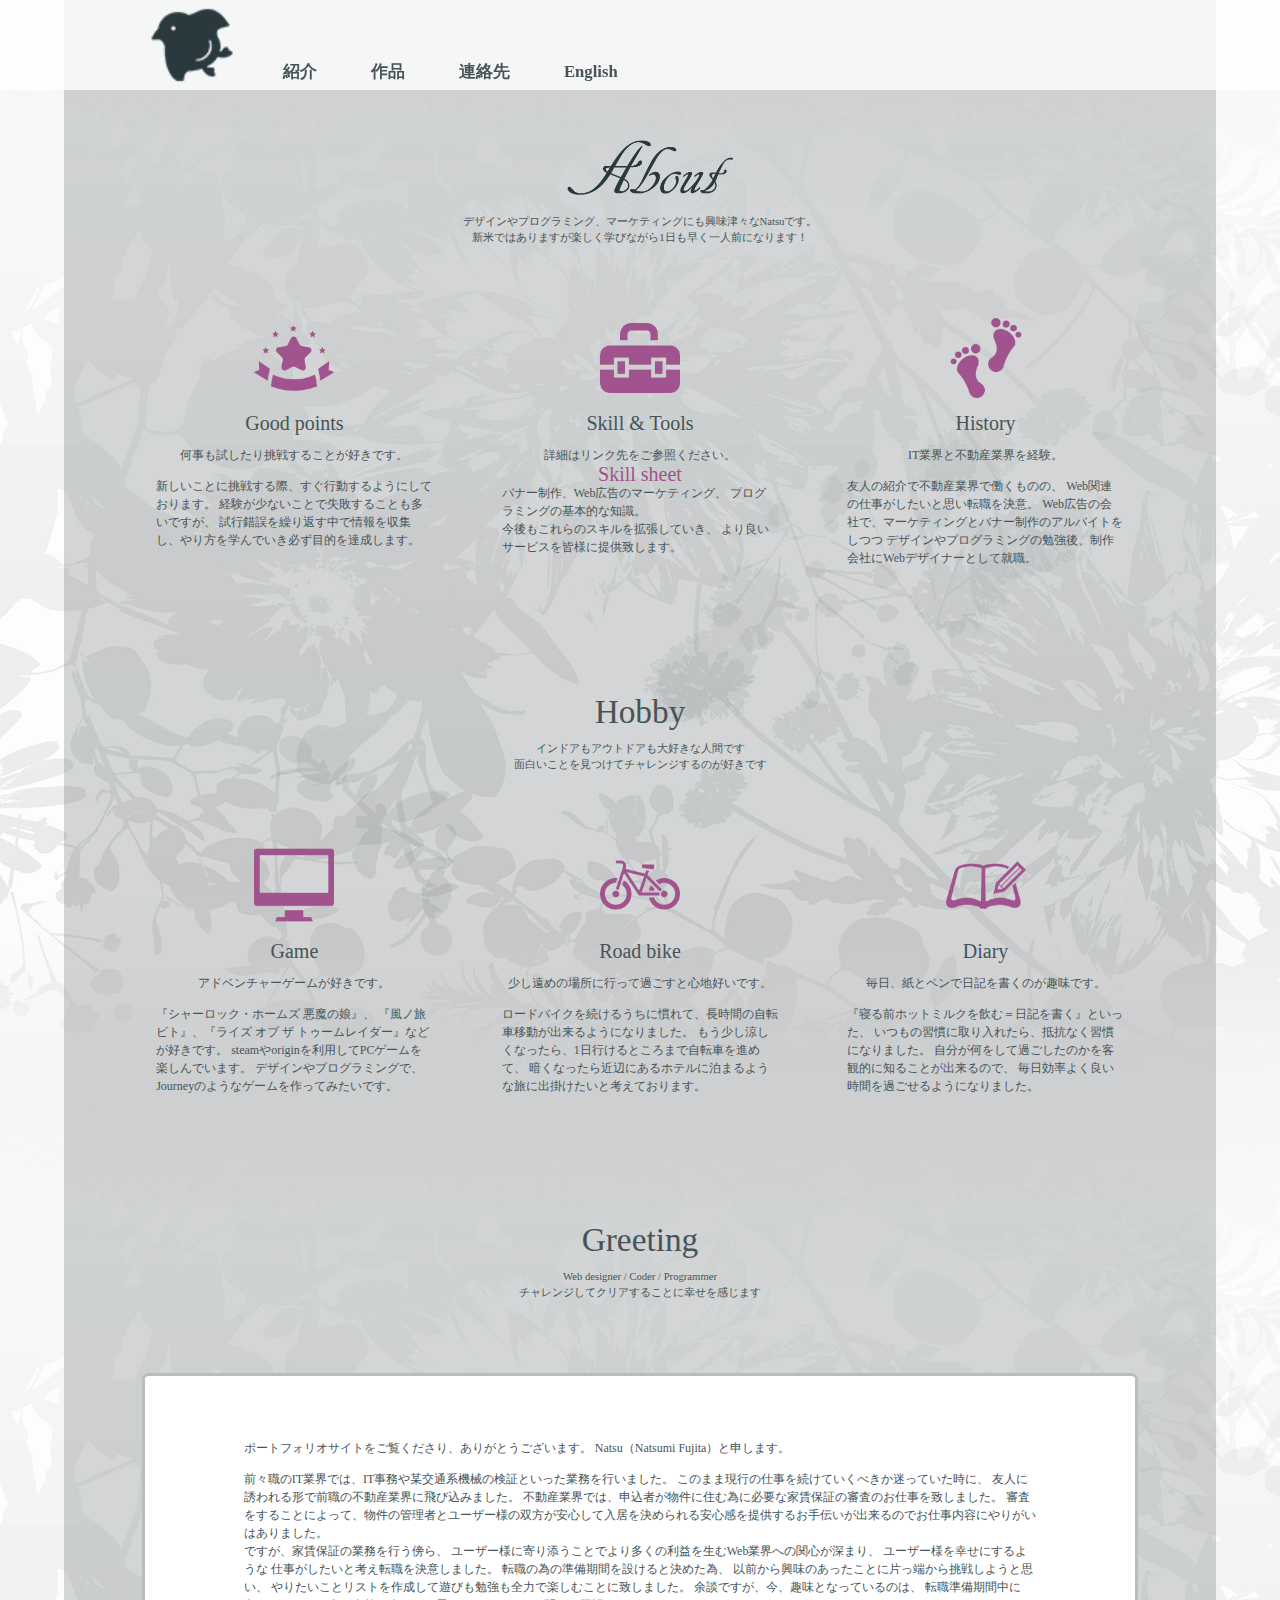
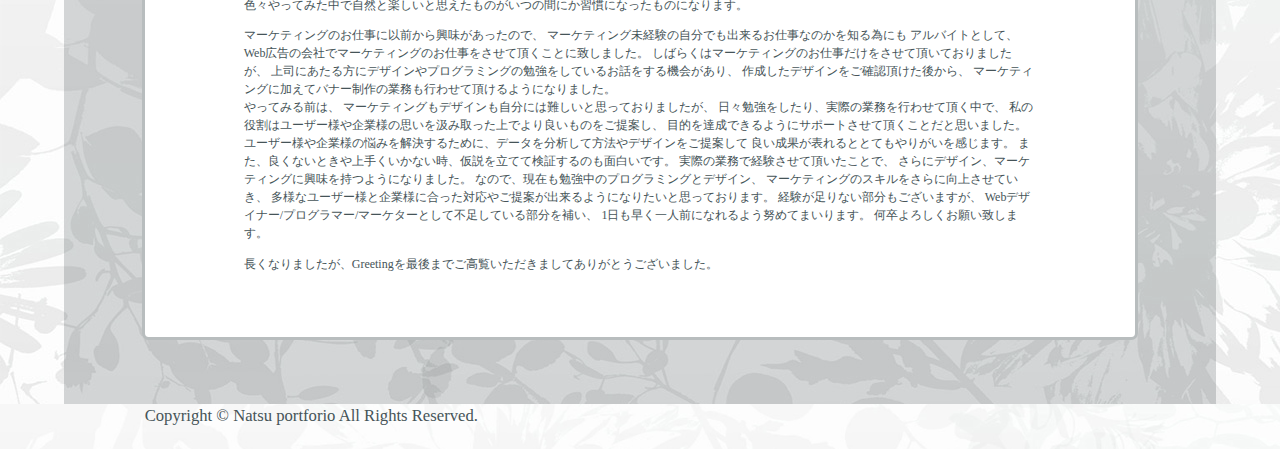
==== commit 1696ead4: "https://github.com/mikanbiyori/portfolio/issues/9 経歴を更新した2" ====
--- a/HTML/about.html
+++ b/HTML/about.html
@@ -162,7 +162,7 @@
                                 <p class="space-p">IT業界と不動産業界を経験。</p>
                                 <div class="w-blank"></div>
                                 <p class="space-p turn-back-left">
-                                    １１１ｑ友人の紹介で不動産業界で働くものの、
+                                    友人の紹介で不動産業界で働くものの、
                                     Web関連の仕事がしたいと思い転職を決意。
                                     Web広告の会社で、マーケティングとバナー制作のアルバイトをしつつ
                                     デザインやプログラミングの勉強後、制作会社にWebデザイナーとして就職。
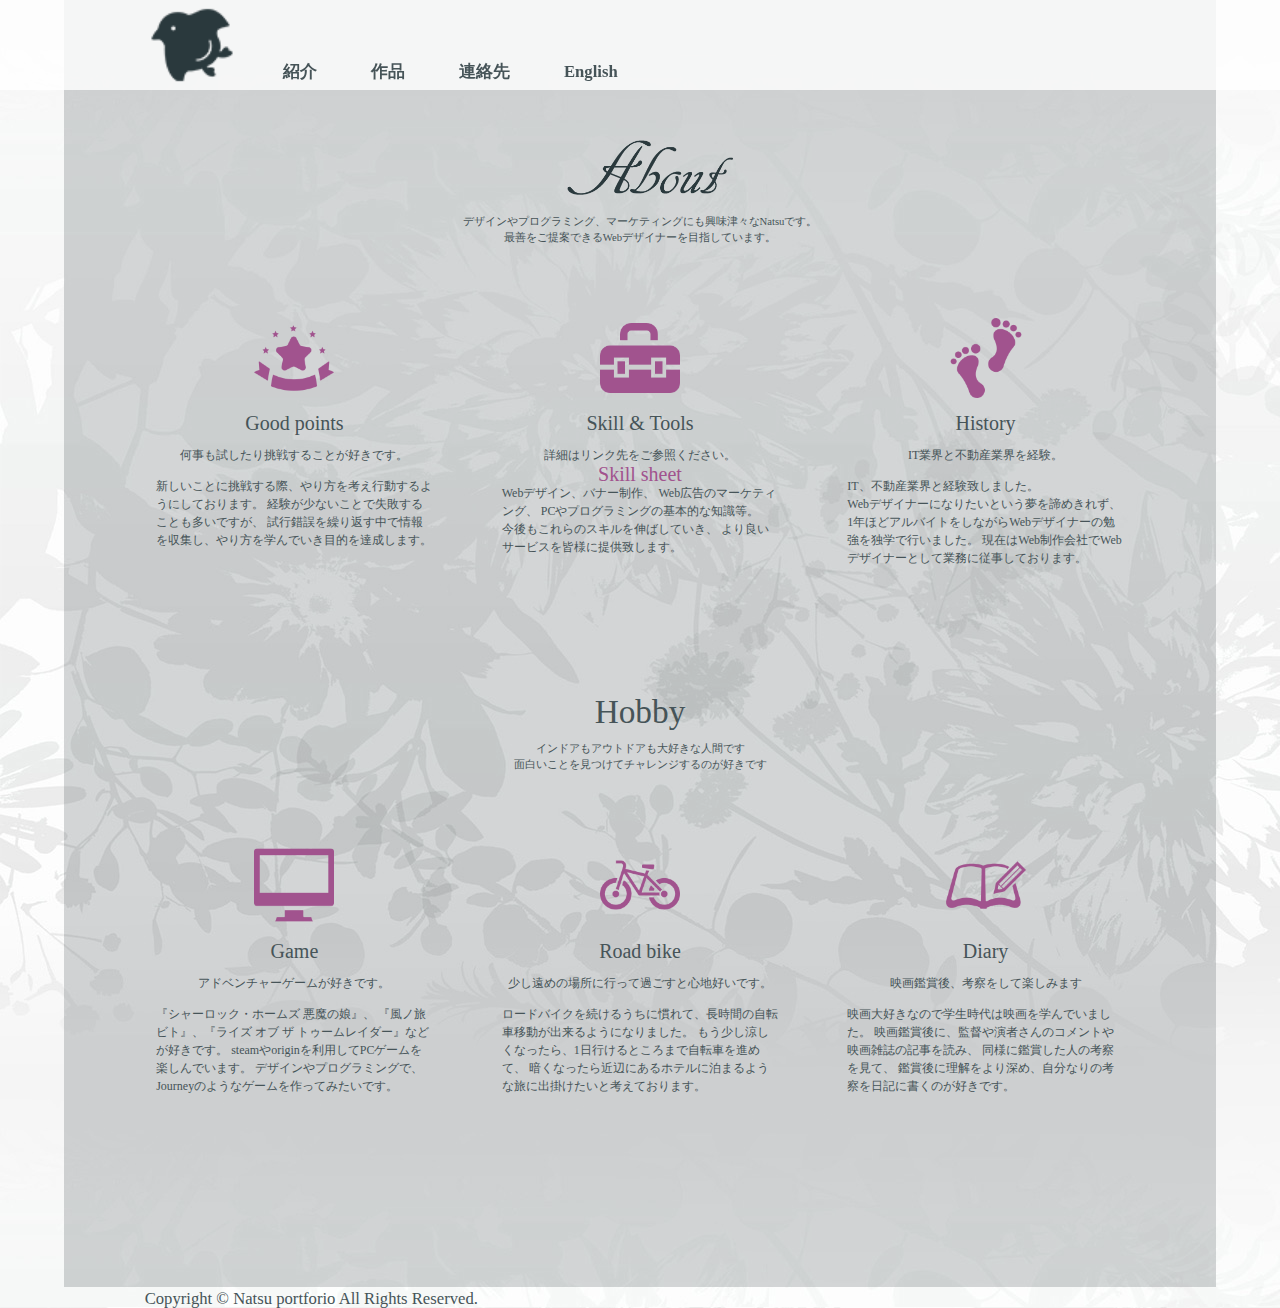
==== commit 1b400a1a: "#9  経歴を更新した3" ====
--- a/HTML/about.html
+++ b/HTML/about.html
@@ -68,8 +68,7 @@
                         <p class="space-p">
                             デザインやプログラミング、マーケティングにも興味津々なNatsuです。
                         </p>
-                        <p class="space-p">
-                            新米ではありますが楽しく学びながら1日も早く一人前になります！
+                        <p class="space-p">最善をご提案できるWebデザイナーを目指しています。
                         </p>
                     </span>
                     <!-- JSで言語切替を行う　※英語ver -->
@@ -93,9 +92,9 @@
                                 <p class="space-p">何事も試したり挑戦することが好きです。</p>
                                 <div class="w-blank"></div>
                                 <p class="space-p turn-back-left">
-                                    新しいことに挑戦する際、すぐ行動するようにしております。
+                                    新しいことに挑戦する際、やり方を考え行動するようにしております。
                                     経験が少ないことで失敗することも多いですが、
-                                    試行錯誤を繰り返す中で情報を収集し、やり方を学んでいき必ず目的を達成します。
+                                    試行錯誤を繰り返す中で情報を収集し、やり方を学んでいき目的を達成します。
                                 </p>
                             </span>
                             <!-- JSで言語切替を行う　※英語ver -->
@@ -125,11 +124,12 @@
                                     Skill sheet
                                 </a>
                                 <p class="space-p turn-back-left">
-                                    バナー制作、Web広告のマーケティング、
-                                    プログラミングの基本的な知識。
-                                </p>
-                                <p class="space-p turn-back-left">
-                                    今後もこれらのスキルを拡張していき、
+                                    Webデザイン、バナー制作、
+                                    Web広告のマーケティング、
+                                    PCやプログラミングの基本的な知識等。
+                                </p>
+                                <p class="space-p turn-back-left">
+                                    今後もこれらのスキルを伸ばしていき、
                                     より良いサービスを皆様に提供致します。
                                 </p>
                             </span>
@@ -162,22 +162,21 @@
                                 <p class="space-p">IT業界と不動産業界を経験。</p>
                                 <div class="w-blank"></div>
                                 <p class="space-p turn-back-left">
-                                    友人の紹介で不動産業界で働くものの、
-                                    Web関連の仕事がしたいと思い転職を決意。
-                                    Web広告の会社で、マーケティングとバナー制作のアルバイトをしつつ
-                                    デザインやプログラミングの勉強後、制作会社にWebデザイナーとして就職。
-                                </p>
-                            </span>
-                            <!-- JSで言語切替を行う　※英語ver -->
-                            <span class="text-en">
-                                <p class="space-p">Experienced the IT and real estate industries.</p>
-                                <div class="w-blank"></div>
-                                <p class="space-p turn-back-left">
-                                    Although he works in the real estate industry with the introduction of a friend,
-                                    I decided to change jobs because I wanted to do Web-related work.
-                                    Currently a web advertising company,
-                                    While working part-time in marketing and banner production
-                                    I am studying design and programming.
+                                    IT、不動産業界と経験致しました。<br>
+                                    Webデザイナーになりたいという夢を諦めきれず、
+                                    1年ほどアルバイトをしながらWebデザイナーの勉強を独学で行いました。
+                                    現在はWeb制作会社でWebデザイナーとして業務に従事しております。
+                                </p>
+                            </span>
+                            <!-- JSで言語切替を行う　※英語ver -->
+                            <span class="text-en">
+                                <p class="space-p">Experienced in the IT and real estate industries.</p>
+                                <div class="w-blank"></div>
+                                <p class="space-p turn-back-left">
+                                    Experienced in IT and real estate industry.
+                                    I couldn't give up my dream of becoming a web designer
+                                    While working part-time for about a year, I studied web designers on my own.
+                                    Currently, I am working as a web designer at a web production company specializing in real estate.
                                 </p>
                             </span>
                         </div>
@@ -273,25 +272,24 @@
 
                             <!-- JSで言語切替を行う　※日本語ver -->
                             <span class="text-jp">
-                                <p class="space-p">毎日、紙とペンで日記を書くのが趣味です。</p>
-                                <div class="w-blank"></div>
-                                <p class="space-p turn-back-left">
-                                    『寝る前ホットミルクを飲む＝日記を書く』といった、
-                                    いつもの習慣に取り入れたら、抵抗なく習慣になりました。
-                                    自分が何をして過ごしたのかを客観的に知ることが出来るので、
-                                    毎日効率よく良い時間を過ごせるようになりました。
-                                </p>
-                            </span>
-                            <!-- JSで言語切替を行う　※英語ver -->
-                            <span class="text-en">
-                                <p class="space-p">My hobby is writing a diary with paper and a pen every day.</p>
-                                <div class="w-blank"></div>
-                                <p class="space-p turn-back-left">
-                                    "Drink hot milk before bed = write a diary"
-                                    After incorporating it into my usual habits,
-                                    it became a habit without resistance.
-                                    You can objectively know what you have done,
-                                    I am able to spend good time efficiently every day.
+                                <p class="space-p">映画鑑賞後、考察をして楽しみます</p>
+                                <div class="w-blank"></div>
+                                <p class="space-p turn-back-left">
+                                    映画大好きなので学生時代は映画を学んでいました。
+                                    映画鑑賞後に、監督や演者さんのコメントや映画雑誌の記事を読み、
+                                    同様に鑑賞した人の考察を見て、
+                                    鑑賞後に理解をより深め、自分なりの考察を日記に書くのが好きです。
+                                </p>
+                            </span>
+                            <!-- JSで言語切替を行う　※英語ver -->
+                            <span class="text-en">
+                                <p class="space-p">After watching the movie, I enjoy thinking about it</p>
+                                <div class="w-blank"></div>
+                                <p class="space-p turn-back-left">
+                                   I love movies so I was studying movies when I was a student.
+                                    After watching the movie, read the comments of the director and the performer and the articles of the movie magazine,
+                                    Looking at the thoughts of those who watched it as well,
+                                    I like to deepen my understanding after watching and write my own thoughts in my diary.
                                 </p>
                             </span>
                         </div>
@@ -300,84 +298,39 @@
                 </div>
 
                 <!--3枚目-->
-                <div class="about-title about-subject">
+                <!--<div class="about-title about-subject">
                     <span>Greeting</span>
-                    <div class="w-blank"></div>
+                    <div class="w-blank"></div>-->
                     <!-- JSで言語切替を行う　※日本語ver -->
-                    <span class="text-jp">
-                        <p class="space-p">Web designer / Coder / Programmer</p>
-                        <p class="space-p">チャレンジしてクリアすることに幸せを感じます</p>
-                    </span>
+                    <!--<span class="text-jp">
+                        <p class="space-p">Web designer / Coder</p>
+                    </span>-->
                     <!-- JSで言語切替を行う　※英語ver -->
-                    <span class="text-en">
+                    <!--<span class="text-en">
                         <p class="space-p">Web designer / Coder / Programmer</p>
                         <p class="space-p">I feel happy to try and clear.</p>
                     </span>
                 </div>
                 <div class="greeting-wrapper">
-                    <div class="f-sentence">
+                    <div class="f-sentence">-->
 
                         <!-- JSで言語切替を行う　※日本語ver -->
-                        <span class="text-jp">
+                        <!--<span class="text-jp">
                             <p class="space-p">
                                 ポートフォリオサイトをご覧くださり、ありがとうございます。
-                                Natsu（Natsumi Fujita）と申します。
-                            </p>
-                            <div class="w-blank"></div>
-                            <p class="space-p">
-                                前々職のIT業界では、IT事務や某交通系機械の検証といった業務を行いました。
-                                このまま現行の仕事を続けていくべきか迷っていた時に、
-                                友人に誘われる形で前職の不動産業界に飛び込みました。
-                                不動産業界では、申込者が物件に住む為に必要な家賃保証の審査のお仕事を致しました。
-                                審査をすることによって、物件の管理者とユーザー様の双方が安心して入居を決められる安心感を提供するお手伝いが出来るのでお仕事内容にやりがいはありました。
-                            </p>
-                            <p class="space-p">
-                                ですが、家賃保証の業務を行う傍ら、
-                                ユーザー様に寄り添うことでより多くの利益を生むWeb業界への関心が深まり、
-                                ユーザー様を幸せにするような 仕事がしたいと考え転職を決意しました。
-                                転職の為の準備期間を設けると決めた為、
-                                以前から興味のあったことに片っ端から挑戦しようと思い、
-                                やりたいことリストを作成して遊びも勉強も全力で楽しむことに致しました。
-                                余談ですが、今、趣味となっているのは、
-                                転職準備期間中に色々やってみた中で自然と楽しいと思えたものがいつの間にか習慣になったものになります。
-                            </p>
-                            <div class="w-blank"></div>
-                            <p class="space-p">
-                                マーケティングのお仕事に以前から興味があったので、
-                                マーケティング未経験の自分でも出来るお仕事なのかを知る為にも
-                                アルバイトとして、Web広告の会社でマーケティングのお仕事をさせて頂くことに致しました。
-                                しばらくはマーケティングのお仕事だけをさせて頂いておりましたが、
-                                上司にあたる方にデザインやプログラミングの勉強をしているお話をする機会があり、
-                                作成したデザインをご確認頂けた後から、
-                                マーケティングに加えてバナー制作の業務も行わせて頂けるようになりました。
-                            </p>
-                            <p class="space-p">
-                                やってみる前は、
-                                マーケティングもデザインも自分には難しいと思っておりましたが、
-                                日々勉強をしたり、実際の業務を行わせて頂く中で、
-                                私の役割はユーザー様や企業様の思いを汲み取った上でより良いものをご提案し、
-                                目的を達成できるようにサポートさせて頂くことだと思いました。
-                                ユーザー様や企業様の悩みを解決するために、データを分析して方法やデザインをご提案して
-                                良い成果が表れるととてもやりがいを感じます。
-                                また、良くないときや上手くいかない時、仮説を立てて検証するのも面白いです。
-                                実際の業務で経験させて頂いたことで、
-                                さらにデザイン、マーケティングに興味を持つようになりました。
-                                なので、現在も勉強中のプログラミングとデザイン、
-                                マーケティングのスキルをさらに向上させていき、
-                                多様なユーザー様と企業様に合った対応やご提案が出来るようになりたいと思っております。
-                                経験が足りない部分もございますが、
-                                Webデザイナー/プログラマー/マーケターとして不足している部分を補い、
-                                1日も早く一人前になれるよう努めてまいります。
-                                何卒よろしくお願い致します。
-                            </p>
-                            <div class="w-blank"></div>
-                            <p class="space-p">
-                            長くなりましたが、Greetingを最後までご高覧いただきましてありがとうございました。
-                            </p>
-                        </span>
+                            </p>
+                            <div class="w-blank"></div>
+                            <p class="space-p">
+                                IT業界、不動産業界を経験後、Webデザインを独学で学びました。<br>
+                                現在はWeb制作会社でWebデザイナーとして業務に従事しております。<br>
+                                まだまだ経験は少ないですが、試行錯誤をしながら最善を探し、<br>
+                                ユーザー様や企業様に合った対応や提案をしていきます。
+                            </p>
+                            <div class="w-blank"></div>
+                        </span>-->
 
                         <!-- JSで言語切替を行う　※英語ver -->
-                        <span class="text-en">
+                        <!--<span class="text-en">
                             <p class="space-p">
                                 Thank you for visiting our portfolio site.
                                 My name is Natsu (Natsumi Fujita).
@@ -440,7 +393,7 @@
                         <div class="clear"></div>
                     </div>
                 </div>
-            </div>
+            </div>-->
         </div>
 
         <!--フッター-->
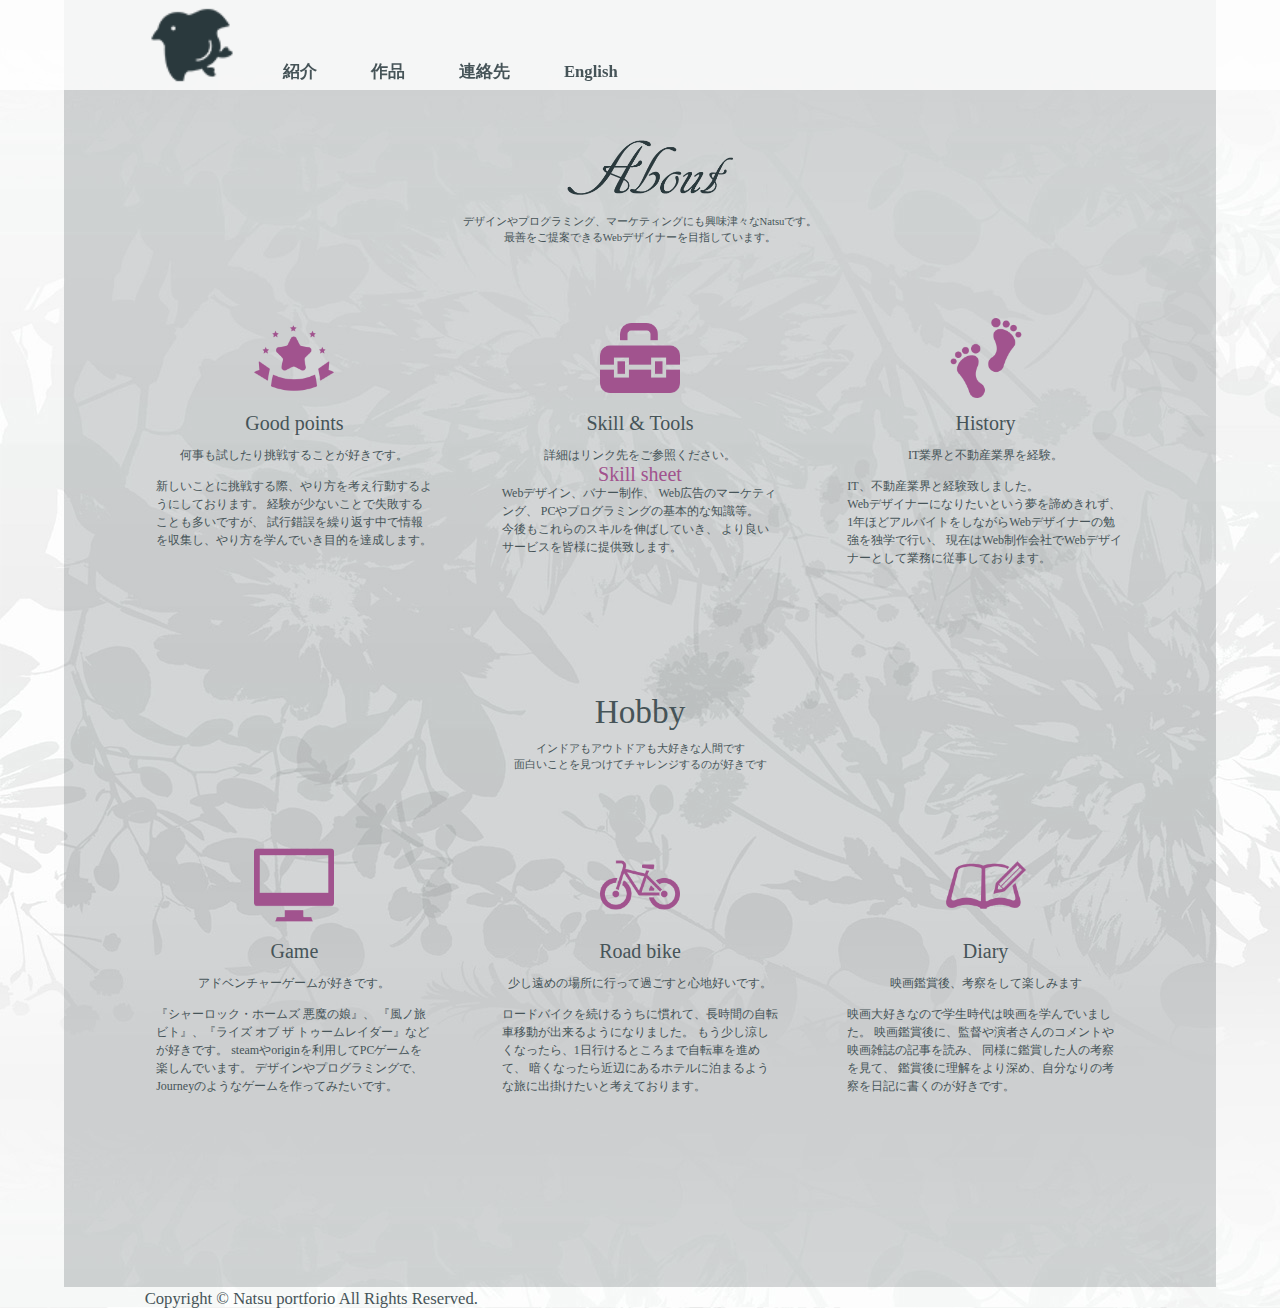
==== commit ec169d81: "#9 経歴を更新した5" ====
--- a/HTML/about.html
+++ b/HTML/about.html
@@ -164,7 +164,7 @@
                                 <p class="space-p turn-back-left">
                                     IT、不動産業界と経験致しました。<br>
                                     Webデザイナーになりたいという夢を諦めきれず、
-                                    1年ほどアルバイトをしながらWebデザイナーの勉強を独学で行いました。
+                                    1年ほどアルバイトをしながらWebデザイナーの勉強を独学で行い、
                                     現在はWeb制作会社でWebデザイナーとして業務に従事しております。
                                 </p>
                             </span>
